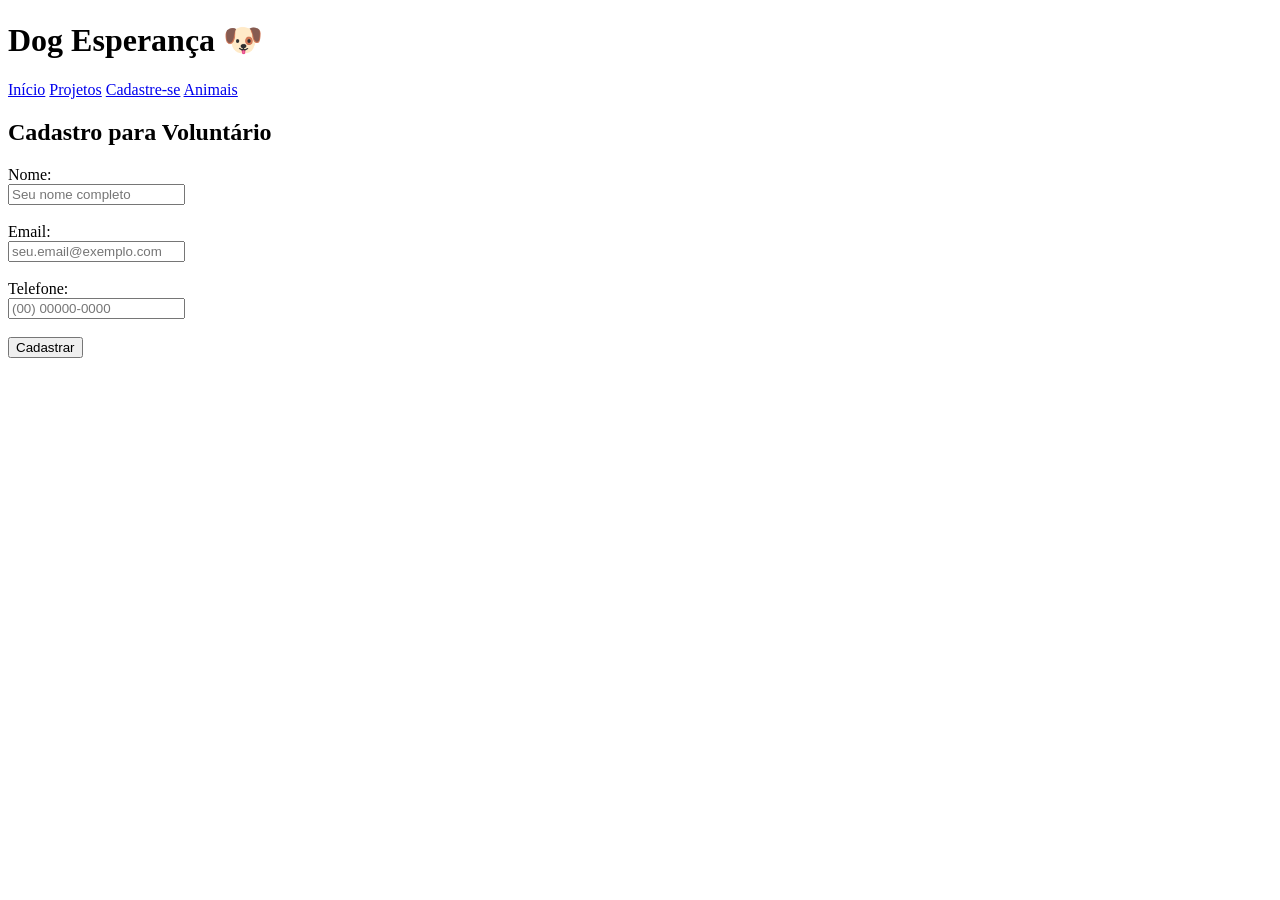
==== cadastro.html @ da9cd7b6 "Adiciona páginas de cadastro e projetos" ====
<!DOCTYPE html>
<html lang="pt-BR">
<head>
  <meta charset="UTF-8" />
  <meta name="viewport" content="width=device-width, initial-scale=1.0" />
  <meta name="description" content="Página de cadastro para voluntários e adotantes da Dog Esperança." />
  <meta name="author" content="Arthur Viturino" />
  <link rel="icon" href="logo.png" type="image/png" /> <!-- "estou pensando qual imagem colocar" -->
  <title>Dog Esperança - Cadastro</title>
</head>

<body>

<header>
    <h1>Dog Esperança 🐶</h1>
</header>

<nav>
    <!-- "Página inicial" -->
    <a href="index.html">Início</a> 

    <!-- Página com informações detalhadas sobre os projetos da ONG -->
    <a href="projetos.html">Projetos</a>

    <!-- Página de cadastro para voluntários e adotantes -->
    <a href="cadastro.html">Cadastre-se</a> 

    <!-- Página com foto e informações dos animais disponíveis para adoção -->
    <a href="nossosanimais.html">Animais</a>
</nav> 

<main>

    <section>
    <h2>Cadastro para Voluntário</h2>
    </section>

<section>
<form>
    <div>
        <label for="nome">Nome:</label><br>
        <input type="text" id="nome" name="nome" 
            required
            maxlength="100"
            minlength="3"
            placeholder="Seu nome completo"
        >
    </div><br>

    <div>
        <label for="email">Email:</label><br>
        <input type="email" id="email" name="email" 
            required 
            maxlength="100"
            minlength="5"
            placeholder="seu.email@exemplo.com"
        >
    </div><br>

    <div>
        <label for="telefone">Telefone:</label><br>
        <input type="tel" id="telefone" name="telefone"
            required
            maxlength="15" 
            pattern="\(\d{2}\)\s\d{4,5}-\d{4}" 
            title="Digite no formato: (00) 00000-0000"
            placeholder="(00) 00000-0000"
        >
    </div><br>

    <button type="submit">Cadastrar</button>
</form>
</section>
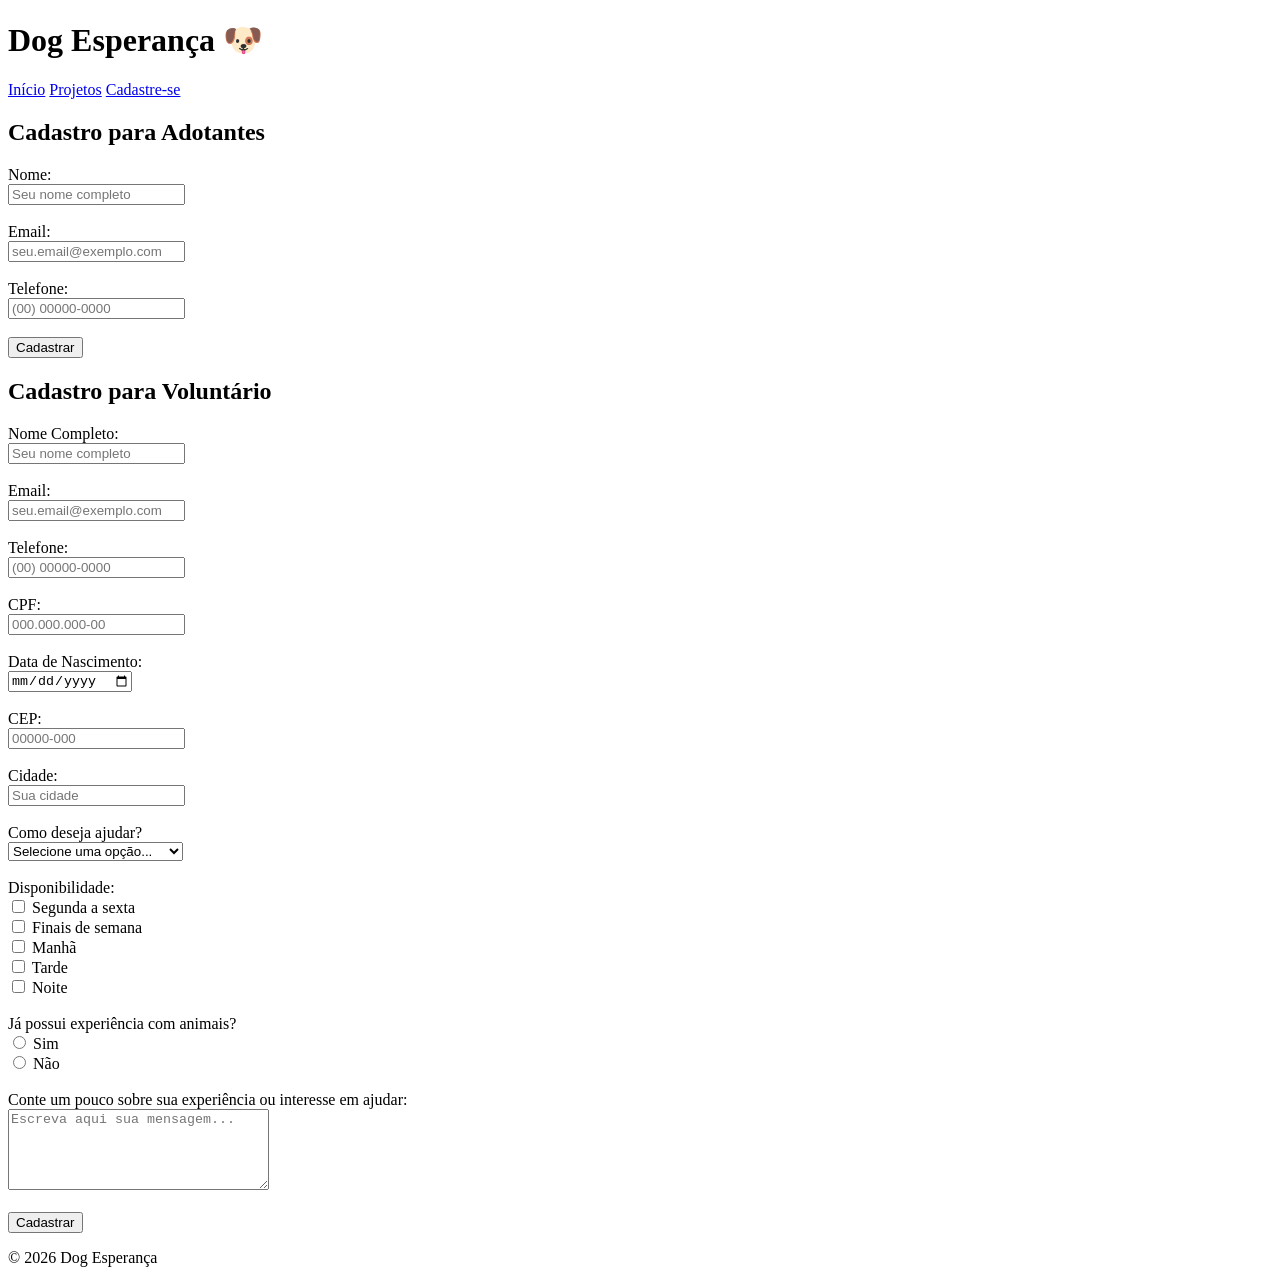
==== commit 99904275: "Correção de IDs duplicados e finalização das páginas HTML" ====
--- a/cadastro.html
+++ b/cadastro.html
@@ -1,11 +1,11 @@
 <!DOCTYPE html>
 <html lang="pt-BR">
 <head>
-  <meta charset="UTF-8" />
-  <meta name="viewport" content="width=device-width, initial-scale=1.0" />
-  <meta name="description" content="Página de cadastro para voluntários e adotantes da Dog Esperança." />
-  <meta name="author" content="Arthur Viturino" />
-  <link rel="icon" href="logo.png" type="image/png" /> <!-- "estou pensando qual imagem colocar" -->
+  <meta charset="UTF-8">
+  <meta name="viewport" content="width=device-width, initial-scale=1.0">
+  <meta name="description" content="Página de cadastro para voluntários e adotantes da Dog Esperança.">
+  <meta name="author" content="Arthur Viturino">
+  <link rel="icon" href="logo.png" type="image/png">
   <title>Dog Esperança - Cadastro</title>
 </head>
 
@@ -16,58 +16,185 @@
 </header>
 
 <nav>
-    <!-- "Página inicial" -->
     <a href="index.html">Início</a> 
-
-    <!-- Página com informações detalhadas sobre os projetos da ONG -->
     <a href="projetos.html">Projetos</a>
-
-    <!-- Página de cadastro para voluntários e adotantes -->
     <a href="cadastro.html">Cadastre-se</a> 
-
-    <!-- Página com foto e informações dos animais disponíveis para adoção -->
-    <a href="nossosanimais.html">Animais</a>
 </nav> 
 
 <main>
 
     <section>
-    <h2>Cadastro para Voluntário</h2>
+        <h2>Cadastro para Adotantes</h2>
+        <form>
+            <div>
+                <label for="nome-adotante">Nome:</label><br>
+                <input type="text" id="nome-adotante" name="nome-adotante" 
+                    required
+                    maxlength="100"
+                    minlength="3"
+                    placeholder="Seu nome completo"
+                >
+            </div><br>
+
+            <div>
+                <label for="email-adotante">Email:</label><br>
+                <input type="email" id="email-adotante" name="email-adotante" 
+                    required 
+                    maxlength="100"
+                    minlength="5"
+                    placeholder="seu.email@exemplo.com"
+                >
+            </div><br>
+
+            <div>
+                <label for="telefone-adotante">Telefone:</label><br>
+                <input type="tel" id="telefone-adotante" name="telefone-adotante"
+                    required
+                    maxlength="15" 
+                    pattern="\(\d{2}\)\s\d{4,5}-\d{4}" 
+                    title="Digite no formato: (00) 00000-0000"
+                    placeholder="(00) 00000-0000"
+                >
+            </div><br>
+
+            <button type="submit">Cadastrar</button>
+        </form>
     </section>
 
-<section>
-<form>
-    <div>
-        <label for="nome">Nome:</label><br>
-        <input type="text" id="nome" name="nome" 
-            required
-            maxlength="100"
-            minlength="3"
-            placeholder="Seu nome completo"
-        >
-    </div><br>
-
-    <div>
-        <label for="email">Email:</label><br>
-        <input type="email" id="email" name="email" 
-            required 
-            maxlength="100"
-            minlength="5"
-            placeholder="seu.email@exemplo.com"
-        >
-    </div><br>
-
-    <div>
-        <label for="telefone">Telefone:</label><br>
-        <input type="tel" id="telefone" name="telefone"
-            required
-            maxlength="15" 
-            pattern="\(\d{2}\)\s\d{4,5}-\d{4}" 
-            title="Digite no formato: (00) 00000-0000"
-            placeholder="(00) 00000-0000"
-        >
-    </div><br>
-
-    <button type="submit">Cadastrar</button>
-</form>
-</section>+    <section>
+        <h2>Cadastro para Voluntário</h2>
+
+        <form>
+            <div>
+                <label for="nome-voluntario">Nome Completo:</label><br>
+                <input type="text" id="nome-voluntario" name="nome-voluntario" 
+                    required
+                    maxlength="100"
+                    minlength="3"
+                    placeholder="Seu nome completo"
+                >
+            </div><br>
+
+            <div>
+                <label for="email-voluntario">Email:</label><br>
+                <input type="email" id="email-voluntario" name="email-voluntario" 
+                    required
+                    maxlength="100"
+                    minlength="5"
+                    placeholder="seu.email@exemplo.com"
+                >
+            </div><br>
+
+            <div>
+                <label for="telefone-voluntario">Telefone:</label><br>
+                <input type="tel" id="telefone-voluntario" name="telefone-voluntario"
+                    required
+                    maxlength="15" 
+                    pattern="\(\d{2}\)\s\d{4,5}-\d{4}" 
+                    title="Digite no formato: (00) 00000-0000"
+                    placeholder="(00) 00000-0000"
+                >
+            </div><br>
+
+            <div>
+                <label for="cpf">CPF:</label><br>
+                <input type="text" id="cpf" name="cpf"
+                    required
+                    maxlength="14"
+                    pattern="\d{3}\.\d{3}\.\d{3}-\d{2}"
+                    title="Digite no formato: 000.000.000-00"
+                    placeholder="000.000.000-00"
+                >
+            </div><br>
+
+            <div>
+                <label for="data_nascimento">Data de Nascimento:</label><br>
+                <input type="date" id="data_nascimento" name="data_nascimento"
+                    required
+                >
+            </div><br>
+
+            <div>
+                <label for="cep">CEP:</label><br>
+                <input type="text" id="cep" name="cep"
+                    required
+                    maxlength="9"
+                    pattern="\d{5}-\d{3}"
+                    title="Digite no formato: 00000-000"
+                    placeholder="00000-000"
+                >
+            </div><br>
+
+            <div>
+                <label for="cidade">Cidade:</label><br>
+                <input type="text" id="cidade" name="cidade"
+                    required
+                    maxlength="50"
+                    minlength="2"
+                    placeholder="Sua cidade"
+                >
+            </div><br>
+
+            <div>
+                <label for="ajuda">Como deseja ajudar?</label><br>
+                <select id="ajuda" name="ajuda" required>
+                    <option value="" disabled selected>Selecione uma opção...</option>
+                    <option value="resgates">Resgates</option>
+                    <option value="cuidados">Cuidados com os animais</option>
+                    <option value="eventos">Eventos</option>
+                    <option value="divulgacao">Divulgação</option>
+                    <option value="doacoes">Doações</option>
+                    <option value="outro">Outro</option>
+                </select>
+            </div><br>
+
+            <div>
+                <label>Disponibilidade:</label><br>
+                
+                <input type="checkbox" id="seg-sex" name="disponibilidade" value="segunda-sexta">
+                <label for="seg-sex">Segunda a sexta</label><br>
+
+                <input type="checkbox" id="fds" name="disponibilidade" value="finais-semana">
+                <label for="fds">Finais de semana</label><br>
+
+                <input type="checkbox" id="manha" name="disponibilidade" value="manha">
+                <label for="manha">Manhã</label><br>
+
+                <input type="checkbox" id="tarde" name="disponibilidade" value="tarde">
+                <label for="tarde">Tarde</label><br>
+
+                <input type="checkbox" id="noite" name="disponibilidade" value="noite">
+                <label for="noite">Noite</label>
+            </div><br>
+
+            <div>
+                <label>Já possui experiência com animais?</label><br>
+
+                <input type="radio" id="exp-sim" name="experiencia" value="sim" required>
+                <label for="exp-sim">Sim</label><br>
+
+                <input type="radio" id="exp-nao" name="experiencia" value="nao">
+                <label for="exp-nao">Não</label>
+            </div><br>
+
+            <div>
+                <label for="mensagem">Conte um pouco sobre sua experiência ou interesse em ajudar:</label><br>
+                <textarea id="mensagem" name="mensagem" 
+                    rows="5" 
+                    cols="30"
+                    placeholder="Escreva aqui sua mensagem..."
+                ></textarea>
+            </div><br>
+
+            <button type="submit">Cadastrar</button>
+        </form>
+    </section>
+
+</main>
+
+<footer>
+    <p>© 2026 Dog Esperança</p>
+</footer>
+
+</body>
+</html>
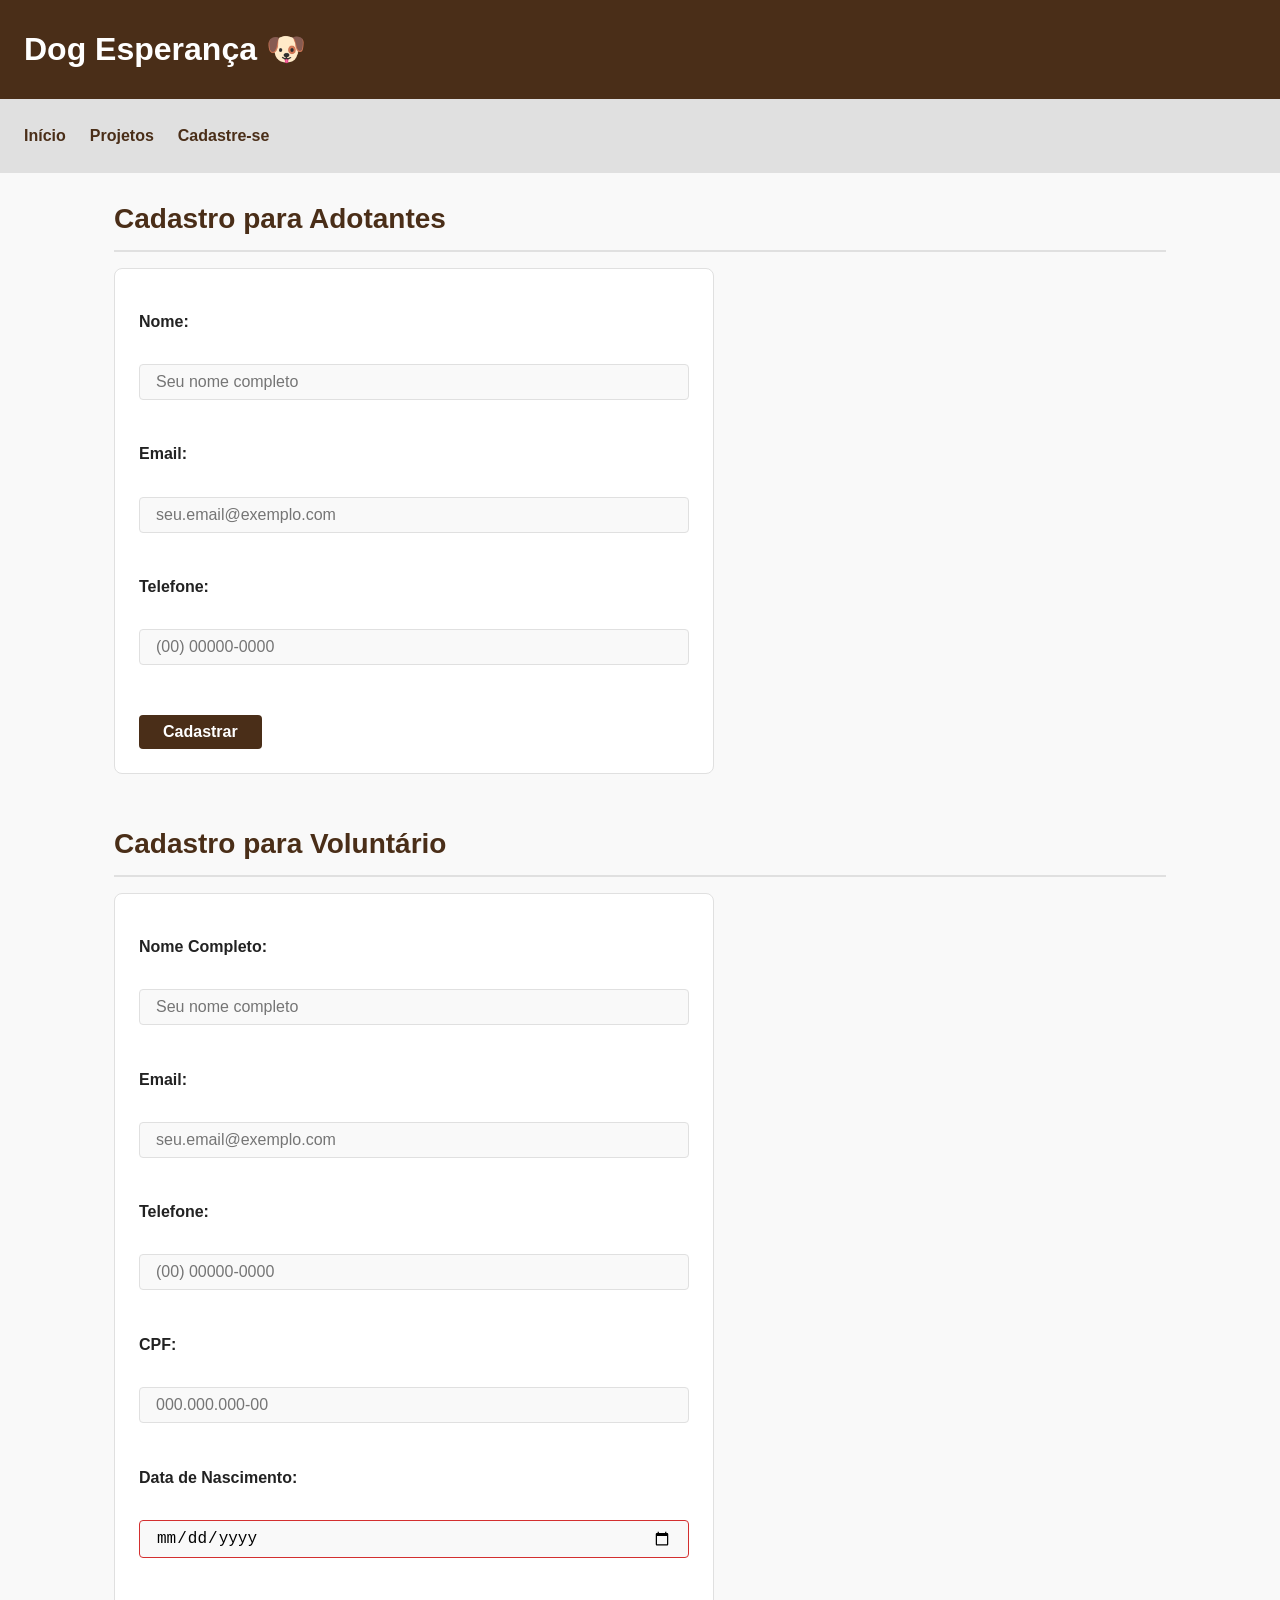
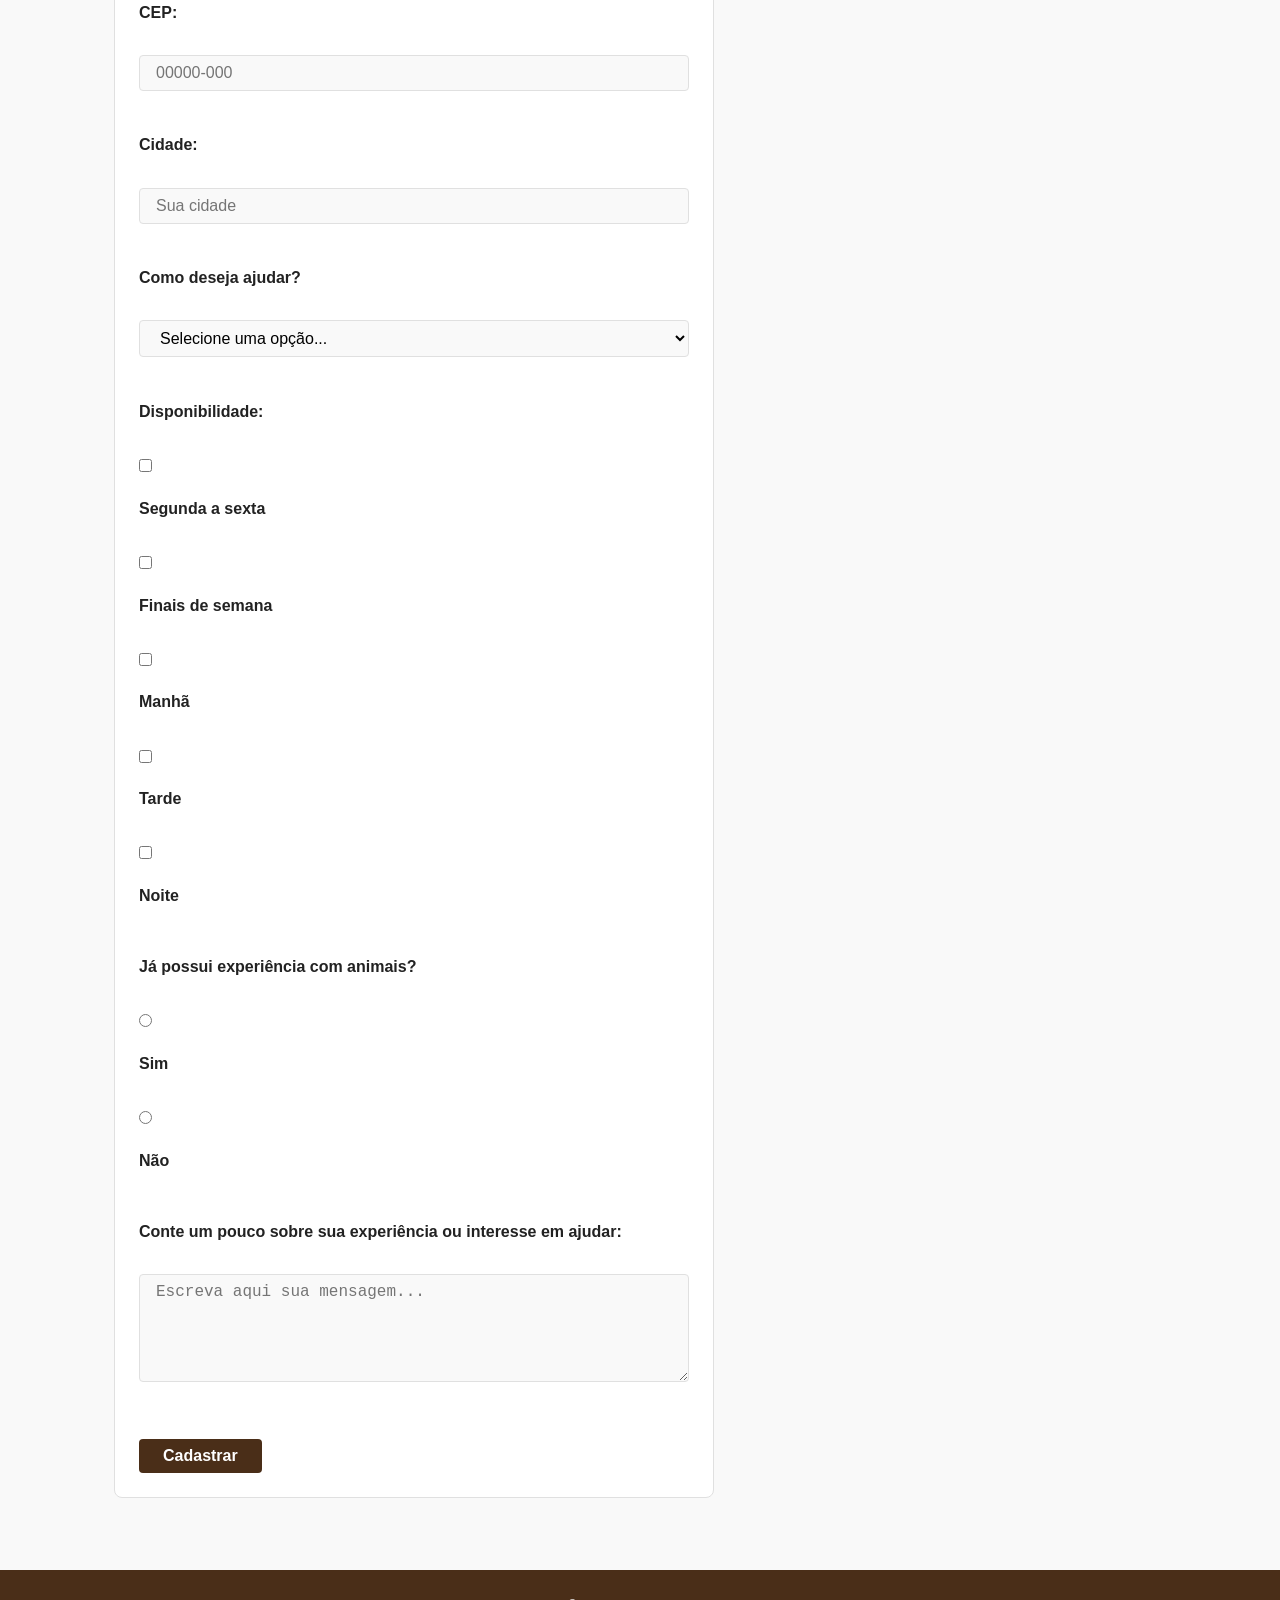
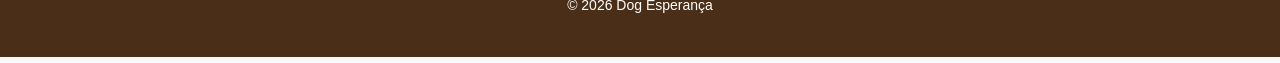
==== commit f9b7ca9a: "Atualiza HTMLs e adiciona style.css" ====
--- a/cadastro.html
+++ b/cadastro.html
@@ -1,12 +1,14 @@
 <!DOCTYPE html>
 <html lang="pt-BR">
 <head>
+  <title>Dog Esperança - Cadastro</title>
   <meta charset="UTF-8">
   <meta name="viewport" content="width=device-width, initial-scale=1.0">
   <meta name="description" content="Página de cadastro para voluntários e adotantes da Dog Esperança.">
   <meta name="author" content="Arthur Viturino">
   <link rel="icon" href="logo.png" type="image/png">
-  <title>Dog Esperança - Cadastro</title>
+  <!-- Outras tags como meta e title ficam aqui -->
+  <link rel="stylesheet" href="style.css">
 </head>
 
 <body>
@@ -16,10 +18,12 @@
 </header>
 
 <nav>
-    <a href="index.html">Início</a> 
-    <a href="projetos.html">Projetos</a>
-    <a href="cadastro.html">Cadastre-se</a> 
-</nav> 
+    <ul>
+        <li><a href="index.html">Início</a></li>
+        <li><a href="projetos.html">Projetos</a></li>
+        <li><a href="cadastro.html">Cadastre-se</a></li>
+    </ul>
+</nav>
 
 <main>
 
--- a/style.css
+++ b/style.css
@@ -0,0 +1,251 @@
+/* ==================================================
+   Variáveis CSS PARA CORES, TIPOGRAFIA E ESPAÇAMENTO
+   ================================================== */
+:root {
+    /* PALETA DE CORES */
+    --cor-primaria-principal: #4a2e18;
+    --cor-primaria-hover: #6b4423;
+    --cor-secundaria-principal: #2e7d32;
+    --cor-secundaria-hover: #1b5e20;
+    
+    --cor-neutra-fundo: #f9f9f9;
+    --cor-neutra-superficie: #ffffff;
+    --cor-neutra-texto: #222222;
+    --cor-neutra-borda: #e0e0e0;
+
+    /* ESCALA TIPOGRÁFICA */
+    --fonte-tamanho-xs: 0.875rem;
+    --fonte-tamanho-sm: 1rem;
+    --fonte-tamanho-md: 1.25rem;
+    --fonte-tamanho-lg: 1.75rem;
+    --fonte-tamanho-xl: 2.5rem;
+
+    /* ESPAÇAMENTOS MODULARES */
+    --espaco-xs: 8px;
+    --espaco-sm: 16px;
+    --espaco-md: 24px;
+    --espaco-lg: 32px;
+    --espaco-xl: 48px; 
+}
+
+* {
+    margin: 0;
+    padding: 0;
+    box-sizing: border-box;
+}
+
+body {
+    font-family: Arial, Helvetica, sans-serif;
+    line-height: 1.6;
+    color: var(--cor-neutra-texto);
+    background-color: var(--cor-neutra-fundo);
+}
+
+/* ESPAÇAMENTO BÁSICO DO CONTEÚDO */
+header, nav, main, footer {
+    padding: var(--espaco-md);
+}
+
+header {
+    background-color: var(--cor-primaria-principal);
+    color: var(--cor-neutra-superficie);
+}
+
+/* MENU DE NAVEGAÇÃO */
+nav {
+    background-color: var(--cor-neutra-borda); 
+}
+
+nav ul {
+    list-style: none; 
+    display: flex; 
+    gap: var(--espaco-md); 
+}
+
+nav a {
+    text-decoration: none; 
+    color: var(--cor-primaria-principal); 
+    font-weight: bold; 
+}
+
+nav a:hover {
+    color: var(--cor-primaria-hover); 
+}
+
+/* CONTEÚDO PRINCIPAL E SEÇÕES */
+main {
+    max-width: 1100px;
+    margin: 0 auto;
+}
+
+section {
+    margin-bottom: var(--espaco-xl);
+}
+
+h2 {
+    color: var(--cor-primaria-principal);
+    font-size: var(--fonte-tamanho-lg);
+    margin-bottom: var(--espaco-sm);
+    border-bottom: 2px solid var(--cor-neutra-borda);
+    padding-bottom: var(--espaco-xs);
+}
+
+h3 {
+    color: var(--cor-primaria-principal);
+    font-size: var(--fonte-tamanho-md);
+    margin-bottom: var(--espaco-xs);
+}
+
+p {
+    margin-bottom: var(--espaco-sm);
+}
+
+/* RODAPÉ */
+footer {
+    background-color: var(--cor-primaria-principal);
+    color: var(--cor-neutra-superficie);
+    text-align: center;
+    font-size: var(--fonte-tamanho-xs);
+}
+
+/* ========================================================
+   NOVOS COMPONENTES: FORMULÁRIOS, BOTÕES, BADGES E ALERTAS
+   ======================================================== */
+
+/* CAMPOS DE FORMULÁRIO */
+form {
+    background-color: var(--cor-neutra-superficie);
+    padding: var(--espaco-md);
+    border-radius: 8px;
+    border: 1px solid var(--cor-neutra-borda);
+    max-width: 600px;
+}
+
+label {
+    display: block;
+    font-weight: bold;
+    margin-top: var(--espaco-sm);
+    margin-bottom: 4px;
+    font-size: var(--fonte-tamanho-sm);
+}
+
+input[type="text"],
+input[type="email"],
+input[type="tel"],
+input[type="date"],
+select,
+textarea {
+    width: 100%;
+    padding: var(--espaco-xs) var(--espaco-sm);
+    border: 1px solid var(--cor-neutra-borda);
+    border-radius: 4px;
+    font-size: var(--fonte-tamanho-sm);
+    background-color: var(--cor-neutra-fundo);
+    transition: all 0.3s ease;
+}
+
+input:focus, select:focus, textarea:focus {
+    outline: none;
+    border-color: var(--cor-primaria-principal);
+    background-color: var(--cor-neutra-superficie);
+    box-shadow: 0 0 5px rgba(74, 46, 24, 0.2);
+}
+
+/* VALIDAÇÃO DOS CAMPOS NO FORMULÁRIO */
+input:valid:not(:placeholder-shown) {
+    border-color: var(--cor-secundaria-principal);
+}
+
+input:invalid:not(:placeholder-shown) {
+    border-color: #d32f2f;
+}
+
+/* BOTÕES COM ESTADOS INTERATIVOS */
+button, 
+input[type="submit"], 
+.btn {
+    display: inline-block;
+    padding: var(--espaco-xs) var(--espaco-md);
+    font-size: var(--fonte-tamanho-sm);
+    font-weight: bold;
+    color: var(--cor-neutra-superficie);
+    background-color: var(--cor-primaria-principal);
+    border: none;
+    border-radius: 4px;
+    cursor: pointer;
+    margin-top: var(--espaco-md);
+    transition: all 0.3s ease;
+}
+
+button:hover, 
+input[type="submit"]:hover, 
+.btn:hover {
+    background-color: var(--cor-primaria-hover);
+    transform: translateY(-2px);
+    box-shadow: 0 4px 8px rgba(0, 0, 0, 0.15);
+}
+
+button:active, 
+input[type="submit"]:active, 
+.btn:active {
+    transform: translateY(0);
+}
+
+button:focus, 
+input[type="submit"]:focus, 
+.btn:focus {
+    outline: 2px solid var(--cor-secundaria-principal);
+    outline-offset: 2px;
+}
+
+/* Botão de destaque/sucesso */
+.btn-sucesso {
+    background-color: var(--cor-secundaria-principal);
+}
+
+.btn-sucesso:hover {
+    background-color: var(--cor-secundaria-hover);
+}
+
+/* BADGES */
+.badge {
+    display: inline-block;
+    padding: 2px 8px;
+    font-size: var(--fonte-tamanho-xs);
+    font-weight: bold;
+    border-radius: 12px;
+    color: var(--cor-neutra-superficie);
+    margin-left: var(--espaco-xs);
+    vertical-align: middle;
+}
+
+.badge-ativo { background-color: var(--cor-secundaria-principal); }
+.badge-urgente { background-color: #d32f2f; }
+.badge-info { background-color: #1976d2; }
+
+/* ALERTAS */
+.alerta {
+    padding: var(--espaco-sm);
+    border-radius: 4px;
+    margin-bottom: var(--espaco-md);
+    border-left: 5px solid;
+    font-size: var(--fonte-tamanho-sm);
+}
+
+.alerta-info {
+    background-color: #e3f2fd;
+    color: #0d47a1;
+    border-color: #1976d2;
+}
+
+.alerta-sucesso {
+    background-color: #e8f5e9;
+    color: #1b5e20;
+    border-color: var(--cor-secundaria-principal);
+}
+
+.alerta-erro {
+    background-color: #ffebee;
+    color: #c62828;
+    border-color: #d32f2f;
+}
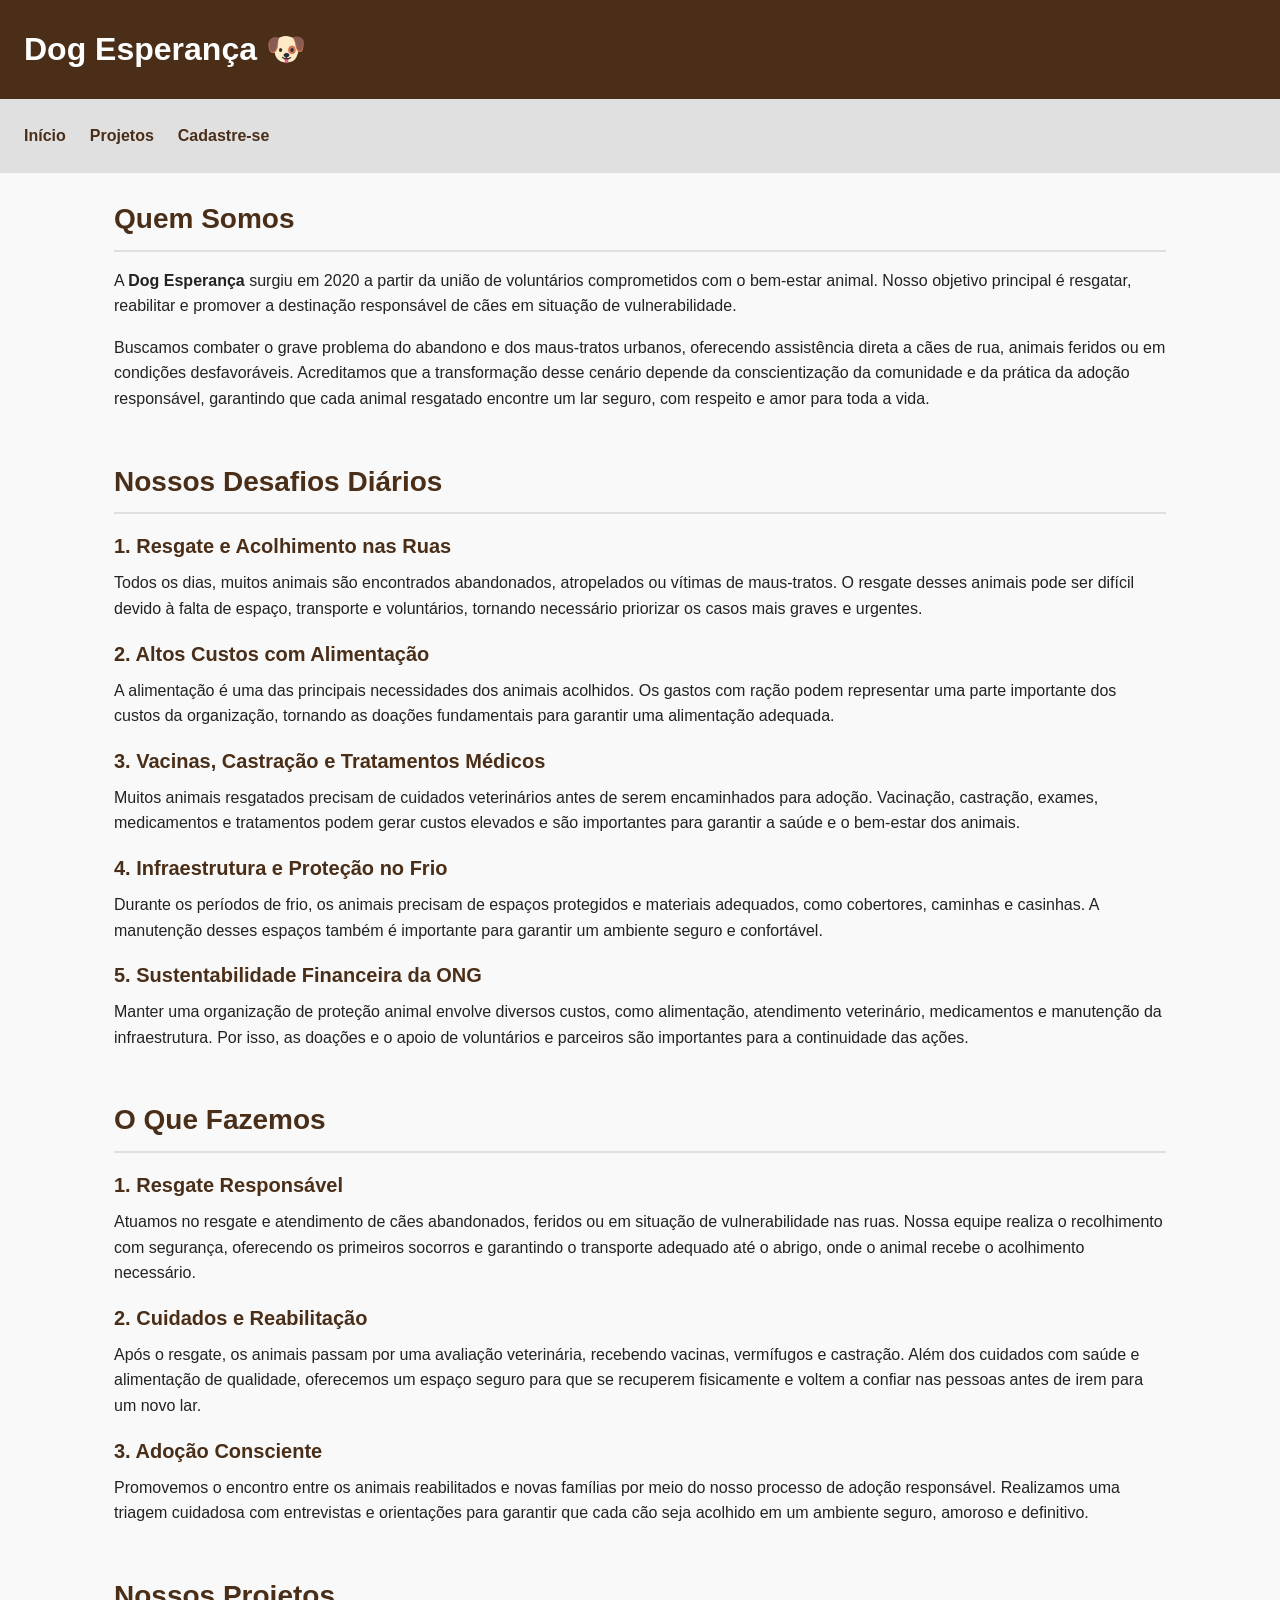
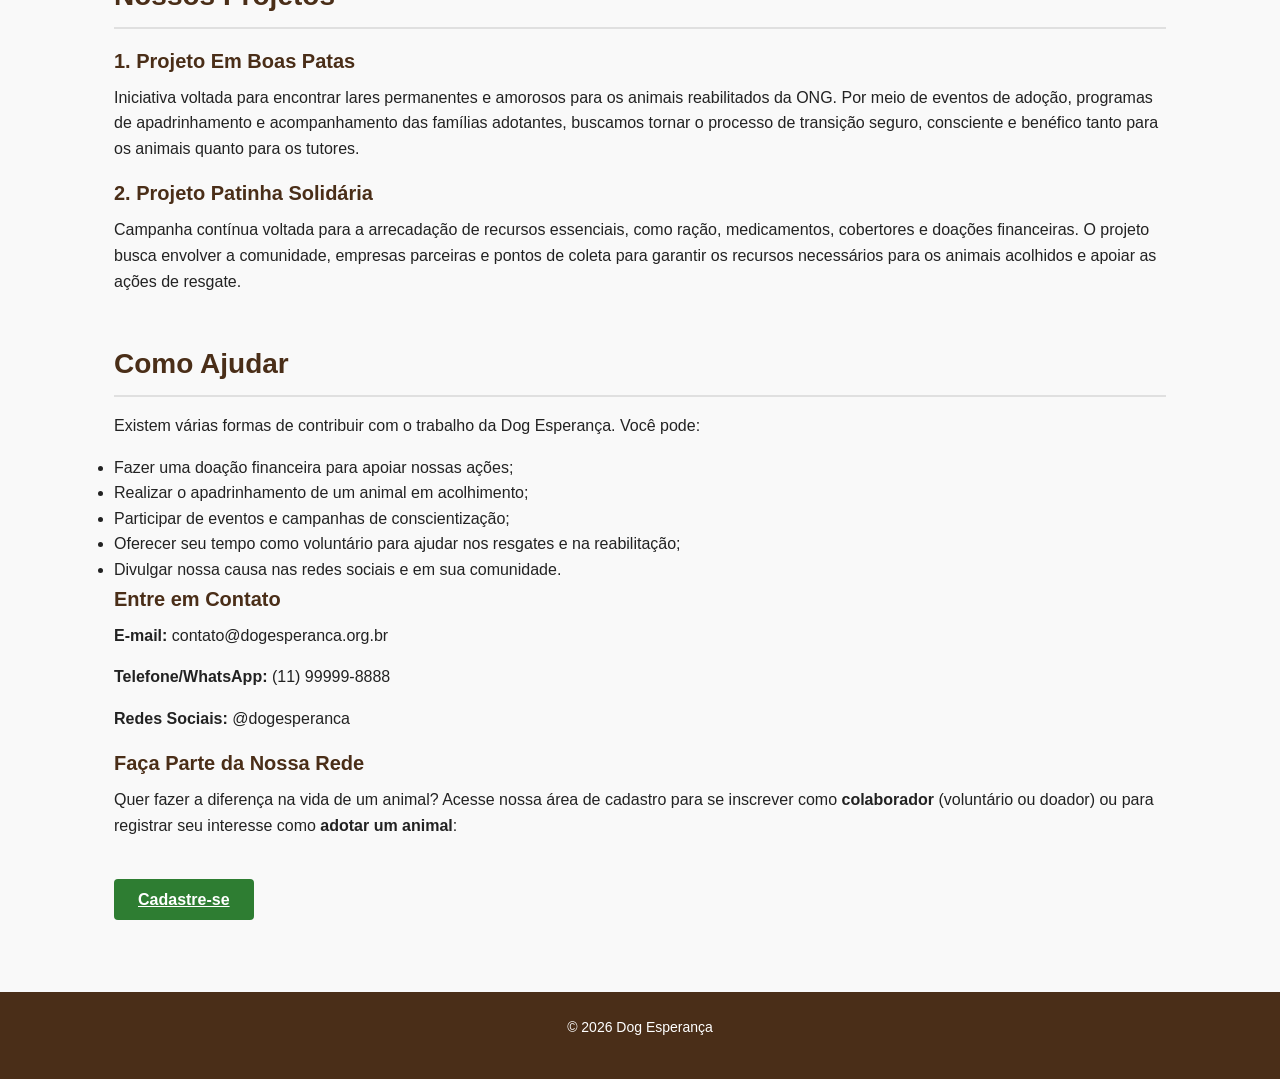
==== commit f87aaef2: "Adiciona estrutura da SPA e logica de rotas no router" ====
--- a/cadastro.html
+++ b/cadastro.html
@@ -8,7 +8,7 @@
   <meta name="author" content="Arthur Viturino">
   <link rel="icon" href="logo.png" type="image/png">
   <!-- Outras tags como meta e title ficam aqui -->
-  <link rel="stylesheet" href="style.css">
+  <link rel="stylesheet" href="css/style.css">
 </head>
 
 <body>
@@ -19,186 +19,17 @@
 
 <nav>
     <ul>
-        <li><a href="index.html">Início</a></li>
-        <li><a href="projetos.html">Projetos</a></li>
-        <li><a href="cadastro.html">Cadastre-se</a></li>
+        <li><a href="#inicio">Início</a></li>
+        <li><a href="#projetos">Projetos</a></li>
+        <li><a href="#cadastro">Cadastre-se</a></li>
     </ul>
 </nav>
 
-<main>
-
-    <section>
-        <h2>Cadastro para Adotantes</h2>
-        <form>
-            <div>
-                <label for="nome-adotante">Nome:</label><br>
-                <input type="text" id="nome-adotante" name="nome-adotante" 
-                    required
-                    maxlength="100"
-                    minlength="3"
-                    placeholder="Seu nome completo"
-                >
-            </div><br>
-
-            <div>
-                <label for="email-adotante">Email:</label><br>
-                <input type="email" id="email-adotante" name="email-adotante" 
-                    required 
-                    maxlength="100"
-                    minlength="5"
-                    placeholder="seu.email@exemplo.com"
-                >
-            </div><br>
-
-            <div>
-                <label for="telefone-adotante">Telefone:</label><br>
-                <input type="tel" id="telefone-adotante" name="telefone-adotante"
-                    required
-                    maxlength="15" 
-                    pattern="\(\d{2}\)\s\d{4,5}-\d{4}" 
-                    title="Digite no formato: (00) 00000-0000"
-                    placeholder="(00) 00000-0000"
-                >
-            </div><br>
-
-            <button type="submit">Cadastrar</button>
-        </form>
-    </section>
-
-    <section>
-        <h2>Cadastro para Voluntário</h2>
-
-        <form>
-            <div>
-                <label for="nome-voluntario">Nome Completo:</label><br>
-                <input type="text" id="nome-voluntario" name="nome-voluntario" 
-                    required
-                    maxlength="100"
-                    minlength="3"
-                    placeholder="Seu nome completo"
-                >
-            </div><br>
-
-            <div>
-                <label for="email-voluntario">Email:</label><br>
-                <input type="email" id="email-voluntario" name="email-voluntario" 
-                    required
-                    maxlength="100"
-                    minlength="5"
-                    placeholder="seu.email@exemplo.com"
-                >
-            </div><br>
-
-            <div>
-                <label for="telefone-voluntario">Telefone:</label><br>
-                <input type="tel" id="telefone-voluntario" name="telefone-voluntario"
-                    required
-                    maxlength="15" 
-                    pattern="\(\d{2}\)\s\d{4,5}-\d{4}" 
-                    title="Digite no formato: (00) 00000-0000"
-                    placeholder="(00) 00000-0000"
-                >
-            </div><br>
-
-            <div>
-                <label for="cpf">CPF:</label><br>
-                <input type="text" id="cpf" name="cpf"
-                    required
-                    maxlength="14"
-                    pattern="\d{3}\.\d{3}\.\d{3}-\d{2}"
-                    title="Digite no formato: 000.000.000-00"
-                    placeholder="000.000.000-00"
-                >
-            </div><br>
-
-            <div>
-                <label for="data_nascimento">Data de Nascimento:</label><br>
-                <input type="date" id="data_nascimento" name="data_nascimento"
-                    required
-                >
-            </div><br>
-
-            <div>
-                <label for="cep">CEP:</label><br>
-                <input type="text" id="cep" name="cep"
-                    required
-                    maxlength="9"
-                    pattern="\d{5}-\d{3}"
-                    title="Digite no formato: 00000-000"
-                    placeholder="00000-000"
-                >
-            </div><br>
-
-            <div>
-                <label for="cidade">Cidade:</label><br>
-                <input type="text" id="cidade" name="cidade"
-                    required
-                    maxlength="50"
-                    minlength="2"
-                    placeholder="Sua cidade"
-                >
-            </div><br>
-
-            <div>
-                <label for="ajuda">Como deseja ajudar?</label><br>
-                <select id="ajuda" name="ajuda" required>
-                    <option value="" disabled selected>Selecione uma opção...</option>
-                    <option value="resgates">Resgates</option>
-                    <option value="cuidados">Cuidados com os animais</option>
-                    <option value="eventos">Eventos</option>
-                    <option value="divulgacao">Divulgação</option>
-                    <option value="doacoes">Doações</option>
-                    <option value="outro">Outro</option>
-                </select>
-            </div><br>
-
-            <div>
-                <label>Disponibilidade:</label><br>
-                
-                <input type="checkbox" id="seg-sex" name="disponibilidade" value="segunda-sexta">
-                <label for="seg-sex">Segunda a sexta</label><br>
-
-                <input type="checkbox" id="fds" name="disponibilidade" value="finais-semana">
-                <label for="fds">Finais de semana</label><br>
-
-                <input type="checkbox" id="manha" name="disponibilidade" value="manha">
-                <label for="manha">Manhã</label><br>
-
-                <input type="checkbox" id="tarde" name="disponibilidade" value="tarde">
-                <label for="tarde">Tarde</label><br>
-
-                <input type="checkbox" id="noite" name="disponibilidade" value="noite">
-                <label for="noite">Noite</label>
-            </div><br>
-
-            <div>
-                <label>Já possui experiência com animais?</label><br>
-
-                <input type="radio" id="exp-sim" name="experiencia" value="sim" required>
-                <label for="exp-sim">Sim</label><br>
-
-                <input type="radio" id="exp-nao" name="experiencia" value="nao">
-                <label for="exp-nao">Não</label>
-            </div><br>
-
-            <div>
-                <label for="mensagem">Conte um pouco sobre sua experiência ou interesse em ajudar:</label><br>
-                <textarea id="mensagem" name="mensagem" 
-                    rows="5" 
-                    cols="30"
-                    placeholder="Escreva aqui sua mensagem..."
-                ></textarea>
-            </div><br>
-
-            <button type="submit">Cadastrar</button>
-        </form>
-    </section>
-
-</main>
+<main></main>
 
 <footer>
     <p>© 2026 Dog Esperança</p>
 </footer>
-
+<script type="module" src="js/app.js"></script>
 </body>
 </html>
--- a/css/style.css
+++ b/css/style.css
@@ -0,0 +1,257 @@
+/* ==================================================
+   VARIÁVEIS CSS PARA CORES, TIPOGRAFIA E ESPAÇAMENTO
+   ================================================== */
+:root {
+    /* PALETA DE CORES */
+    --cor-primaria-principal: #4a2e18;
+    --cor-primaria-hover: #6b4423;
+    --cor-secundaria-principal: #2e7d32;
+    --cor-secundaria-hover: #1b5e20;
+    
+    --cor-neutra-fundo: #f9f9f9;
+    --cor-neutra-superficie: #ffffff;
+    --cor-neutra-texto: #222222;
+    --cor-neutra-borda: #e0e0e0;
+
+    /* ESCALA TIPOGRÁFICA */
+    --fonte-tamanho-xs: 0.875rem;
+    --fonte-tamanho-sm: 1rem;
+    --fonte-tamanho-md: 1.25rem;
+    --fonte-tamanho-lg: 1.75rem;
+    --fonte-tamanho-xl: 2.5rem;
+
+    /* ESPAÇAMENTOS MODULARES */
+    --espaco-xs: 8px;
+    --espaco-sm: 16px;
+    --espaco-md: 24px;
+    --espaco-lg: 32px;
+    --espaco-xl: 48px; 
+}
+
+* {
+    margin: 0;
+    padding: 0;
+    box-sizing: border-box;
+}
+
+body {
+    font-family: Arial, Helvetica, sans-serif;
+    line-height: 1.6;
+    color: var(--cor-neutra-texto);
+    background-color: var(--cor-neutra-fundo);
+}
+
+/* ESPAÇAMENTO BÁSICO DO CONTEÚDO */
+header, nav, main, footer {
+    padding: var(--espaco-md);
+}
+
+header {
+    background-color: var(--cor-primaria-principal);
+    color: var(--cor-neutra-superficie);
+}
+
+/* MENU DE NAVEGAÇÃO */
+nav {
+    background-color: var(--cor-neutra-borda); 
+}
+
+nav ul {
+    list-style: none; 
+    display: flex; 
+    gap: var(--espaco-md); 
+}
+
+nav a {
+    text-decoration: none; 
+    color: var(--cor-primaria-principal); 
+    font-weight: bold; 
+}
+
+nav a:hover {
+    color: var(--cor-primaria-hover); 
+}
+
+/* CONTEÚDO PRINCIPAL E SEÇÕES */
+main {
+    max-width: 1100px;
+    margin: 0 auto;
+}
+
+section {
+    margin-bottom: var(--espaco-xl);
+}
+
+h2 {
+    color: var(--cor-primaria-principal);
+    font-size: var(--fonte-tamanho-lg);
+    margin-bottom: var(--espaco-sm);
+    border-bottom: 2px solid var(--cor-neutra-borda);
+    padding-bottom: var(--espaco-xs);
+}
+
+h3 {
+    color: var(--cor-primaria-principal);
+    font-size: var(--fonte-tamanho-md);
+    margin-bottom: var(--espaco-xs);
+}
+
+p {
+    margin-bottom: var(--espaco-sm);
+}
+
+/* RODAPÉ */
+footer {
+    background-color: var(--cor-primaria-principal);
+    color: var(--cor-neutra-superficie);
+    text-align: center;
+    font-size: var(--fonte-tamanho-xs);
+}
+
+/* ========================================================
+   NOVOS COMPONENTES: FORMULÁRIOS, BOTÕES, BADGES E ALERTAS
+   ======================================================== */
+
+/* CENTRALIZAÇÃO DE FORMULÁRIO */
+main section.secao-cadastro {
+    max-width: 600px;
+    margin: 0 auto var(--espaco-xl) auto;
+}
+
+/* CAMPOS DE FORMULÁRIO */
+form {
+    background-color: var(--cor-neutra-superficie);
+    padding: var(--espaco-md);
+    border-radius: 8px;
+    border: 1px solid var(--cor-neutra-borda);
+    max-width: 600px;
+}
+
+label {
+    display: block;
+    font-weight: bold;
+    margin-top: var(--espaco-sm);
+    margin-bottom: 4px;
+    font-size: var(--fonte-tamanho-sm);
+}
+
+input[type="text"],
+input[type="email"],
+input[type="tel"],
+input[type="date"],
+select,
+textarea {
+    width: 100%;
+    padding: var(--espaco-xs) var(--espaco-sm);
+    border: 1px solid var(--cor-neutra-borda);
+    border-radius: 4px;
+    font-size: var(--fonte-tamanho-sm);
+    background-color: var(--cor-neutra-fundo);
+    transition: all 0.3s ease;
+}
+
+input:focus, select:focus, textarea:focus {
+    outline: none;
+    border-color: var(--cor-primaria-principal);
+    background-color: var(--cor-neutra-superficie);
+    box-shadow: 0 0 5px rgba(74, 46, 24, 0.2);
+}
+
+/* VALIDAÇÃO DOS CAMPOS NO FORMULÁRIO */
+input:valid:not(:placeholder-shown) {
+    border-color: var(--cor-secundaria-principal);
+}
+
+input:invalid:not(:placeholder-shown) {
+    border-color: #d32f2f;
+}
+
+/* BOTÕES COM ESTADOS INTERATIVOS */
+button, 
+input[type="submit"], 
+.btn {
+    display: inline-block;
+    padding: var(--espaco-xs) var(--espaco-md);
+    font-size: var(--fonte-tamanho-sm);
+    font-weight: bold;
+    color: var(--cor-neutra-superficie);
+    background-color: var(--cor-primaria-principal);
+    border: none;
+    border-radius: 4px;
+    cursor: pointer;
+    margin-top: var(--espaco-md);
+    transition: all 0.3s ease;
+}
+
+button:hover, 
+input[type="submit"]:hover, 
+.btn:hover {
+    background-color: var(--cor-primaria-hover);
+    transform: translateY(-2px);
+    box-shadow: 0 4px 8px rgba(0, 0, 0, 0.15);
+}
+
+button:active, 
+input[type="submit"]:active, 
+.btn:active {
+    transform: translateY(0);
+}
+
+button:focus, 
+input[type="submit"]:focus, 
+.btn:focus {
+    outline: 2px solid var(--cor-secundaria-principal);
+    outline-offset: 2px;
+}
+
+/* Botão de destaque/sucesso */
+.btn-sucesso {
+    background-color: var(--cor-secundaria-principal);
+}
+
+.btn-sucesso:hover {
+    background-color: var(--cor-secundaria-hover);
+}
+
+/* BADGES */
+.badge {
+    display: inline-block;
+    padding: 2px 8px;
+    font-size: var(--fonte-tamanho-xs);
+    font-weight: bold;
+    border-radius: 12px;
+    color: var(--cor-neutra-superficie);
+    margin-left: var(--espaco-xs);
+    vertical-align: middle;
+}
+
+.badge-ativo { background-color: var(--cor-secundaria-principal); }
+.badge-urgente { background-color: #d32f2f; }
+.badge-info { background-color: #1976d2; }
+
+/* ALERTAS */
+.alerta {
+    padding: var(--espaco-sm);
+    border-radius: 4px;
+    margin-bottom: var(--espaco-md);
+    border-left: 5px solid;
+    font-size: var(--fonte-tamanho-sm);
+}
+
+.alerta-info {
+    background-color: #e3f2fd;
+    color: #0d47a1;
+    border-color: #1976d2;
+}
+
+.alerta-sucesso {
+    background-color: #e8f5e9;
+    color: #1b5e20;
+    border-color: var(--cor-secundaria-principal);
+}
+
+.alerta-erro {
+    background-color: #ffebee;
+    color: #c62828;
+    border-color: #d32f2f;
+}
